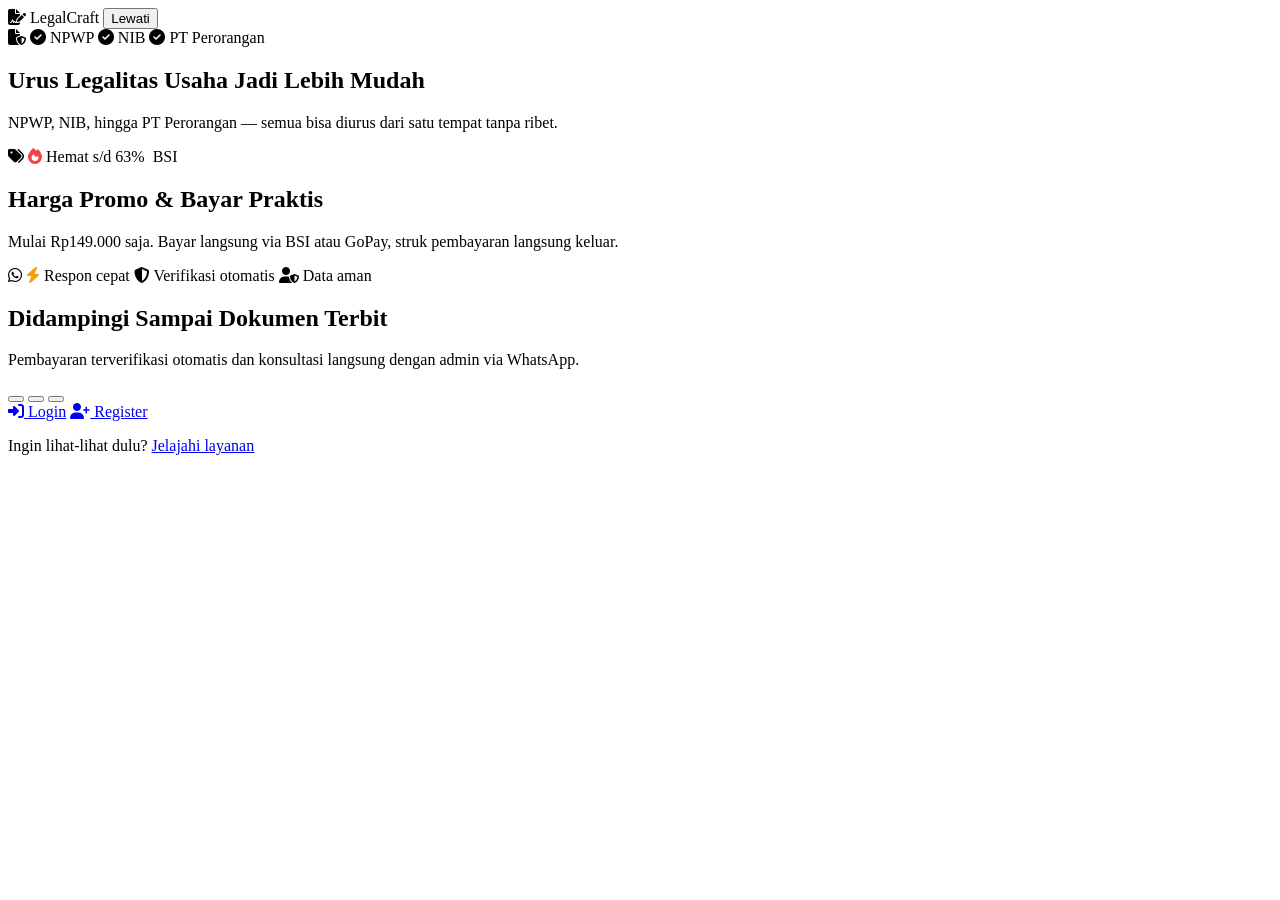
==== src/pages/index.html @ 8e662d5e "Migrasi database Cloudflare D1 ke Supabase (PostgreSQL): schema SQL, backend Hono via Supabase REST," ====
<!DOCTYPE html>
<html lang="id">
<head>
  <meta charset="UTF-8" />
  <meta name="viewport" content="width=device-width, initial-scale=1.0, viewport-fit=cover" />
  <title>LegalCraft — Legalitas Usaha, Lebih Mudah.</title>
  <meta name="description" content="LegalCraft membantu pengurusan NPWP, NIB, dan PT Perorangan secara praktis." />
  <meta name="theme-color" content="#17517E" />
  <link rel="icon" href="data:image/svg+xml,<svg xmlns='http://www.w3.org/2000/svg' viewBox='0 0 64 64'><rect width='64' height='64' rx='14' fill='%2317517E'/><path d='M20 16h14l10 10v22H20z' fill='white'/><path d='M26 36l5 5 9-10' stroke='%2317517E' stroke-width='4' fill='none' stroke-linecap='round' stroke-linejoin='round'/></svg>" />
  <link rel="preconnect" href="https://fonts.googleapis.com" />
  <link rel="preconnect" href="https://fonts.gstatic.com" crossorigin />
  <link href="https://fonts.googleapis.com/css2?family=Inter:wght@400;500;600;700&family=Poppins:wght@500;600;700;800&display=swap" rel="stylesheet" />
  <link href="https://cdn.jsdelivr.net/npm/@fortawesome/fontawesome-free@6.5.2/css/all.min.css" rel="stylesheet" />
  <link href="/static/style.css?v=7" rel="stylesheet" />
  <link href="/static/auth.css?v=7" rel="stylesheet" />
</head>
<body class="app-body">
  <main class="splash" id="splash">
    <div class="hero-bg" aria-hidden="true">
      <span class="blob blob-1"></span><span class="blob blob-2"></span><span class="grid-pattern"></span>
    </div>

    <header class="splash-top">
      <span class="brand">
        <span class="brand-mark"><i class="fa-solid fa-file-signature"></i></span>
        <span class="brand-name">Legal<span>Craft</span></span>
      </span>
      <button type="button" class="splash-skip" id="splash-skip">Lewati</button>
    </header>

    <div class="splash-track" id="splash-track" aria-live="polite">
      <!-- Slide 1 -->
      <section class="slide active" aria-label="Slide 1 dari 3">
        <div class="slide-art" aria-hidden="true">
          <span class="art-circle"></span>
          <span class="art-icon"><i class="fa-solid fa-file-shield"></i></span>
          <span class="art-chip c1"><i class="fa-solid fa-circle-check"></i> NPWP</span>
          <span class="art-chip c2"><i class="fa-solid fa-circle-check"></i> NIB</span>
          <span class="art-chip c3"><i class="fa-solid fa-circle-check"></i> PT Perorangan</span>
        </div>
        <h1>Urus Legalitas Usaha Jadi Lebih Mudah</h1>
        <p>NPWP, NIB, hingga PT Perorangan — semua bisa diurus dari satu tempat tanpa ribet.</p>
      </section>

      <!-- Slide 2 -->
      <section class="slide" aria-label="Slide 2 dari 3">
        <div class="slide-art" aria-hidden="true">
          <span class="art-circle"></span>
          <span class="art-icon"><i class="fa-solid fa-tags"></i></span>
          <span class="art-chip c1"><i class="fa-solid fa-fire" style="color:#EF4444"></i> Hemat s/d 63%</span>
          <span class="art-chip c2"><img src="/static/img/bsi.png" alt="" /> BSI</span>
          <span class="art-chip c3"><img src="/static/img/gopay.png" alt="" /></span>
        </div>
        <h1>Harga Promo &amp; Bayar Praktis</h1>
        <p>Mulai Rp149.000 saja. Bayar langsung via BSI atau GoPay, struk pembayaran langsung keluar.</p>
      </section>

      <!-- Slide 3 -->
      <section class="slide" aria-label="Slide 3 dari 3">
        <div class="slide-art" aria-hidden="true">
          <span class="art-circle"></span>
          <span class="art-icon"><i class="fa-brands fa-whatsapp"></i></span>
          <span class="art-chip c1"><i class="fa-solid fa-bolt" style="color:#F59E0B"></i> Respon cepat</span>
          <span class="art-chip c2"><i class="fa-solid fa-shield-halved"></i> Verifikasi otomatis</span>
          <span class="art-chip c3"><i class="fa-solid fa-user-shield"></i> Data aman</span>
        </div>
        <h1>Didampingi Sampai Dokumen Terbit</h1>
        <p>Pembayaran terverifikasi otomatis dan konsultasi langsung dengan admin via WhatsApp.</p>
      </section>
    </div>

    <footer class="splash-bottom">
      <div class="dots" id="dots" role="tablist" aria-label="Pilih slide">
        <button type="button" class="on" aria-label="Slide 1"></button>
        <button type="button" aria-label="Slide 2"></button>
        <button type="button" aria-label="Slide 3"></button>
      </div>
      <div class="splash-actions">
        <a href="/login" class="btn btn-glass btn-lg"><i class="fa-solid fa-right-to-bracket"></i> Login</a>
        <a href="/register" class="btn btn-white btn-lg"><i class="fa-solid fa-user-plus"></i> Register</a>
      </div>
      <p class="splash-note">Ingin lihat-lihat dulu? <a href="/beranda">Jelajahi layanan</a></p>
    </footer>
  </main>

<script>
(function () {
  const track = document.getElementById('splash-track');
  const slides = Array.from(track.children);
  const dots = Array.from(document.querySelectorAll('#dots button'));
  let i = 0, timer;
  const go = (n) => {
    i = (n + slides.length) % slides.length;
    track.style.transform = `translateX(-${i * 100}%)`;
    slides.forEach((s, k) => s.classList.toggle('active', k === i));
    dots.forEach((d, k) => { d.classList.toggle('on', k === i); d.setAttribute('aria-selected', k === i); });
    document.getElementById('splash-skip').textContent = i === slides.length - 1 ? 'Ke Beranda' : 'Lewati';
  };
  const auto = () => { clearInterval(timer); timer = setInterval(() => go(i + 1), 4500); };
  dots.forEach((d, k) => d.addEventListener('click', () => { go(k); auto(); }));
  document.getElementById('splash-skip').addEventListener('click', () => {
    if (i < slides.length - 1) { go(slides.length - 1); auto(); } else location.href = '/beranda';
  });
  // Swipe (touch & mouse)
  let x0 = null;
  const start = (x) => { x0 = x; };
  const end = (x) => { if (x0 === null) return; const dx = x - x0; if (Math.abs(dx) > 45) { go(i + (dx < 0 ? 1 : -1)); auto(); } x0 = null; };
  track.addEventListener('touchstart', (e) => start(e.touches[0].clientX), { passive: true });
  track.addEventListener('touchend', (e) => end(e.changedTouches[0].clientX));
  track.addEventListener('mousedown', (e) => start(e.clientX));
  window.addEventListener('mouseup', (e) => end(e.clientX));
  document.addEventListener('keydown', (e) => { if (e.key === 'ArrowRight') { go(i + 1); auto(); } if (e.key === 'ArrowLeft') { go(i - 1); auto(); } });
  auto();
})();
</script>


</body>
</html>
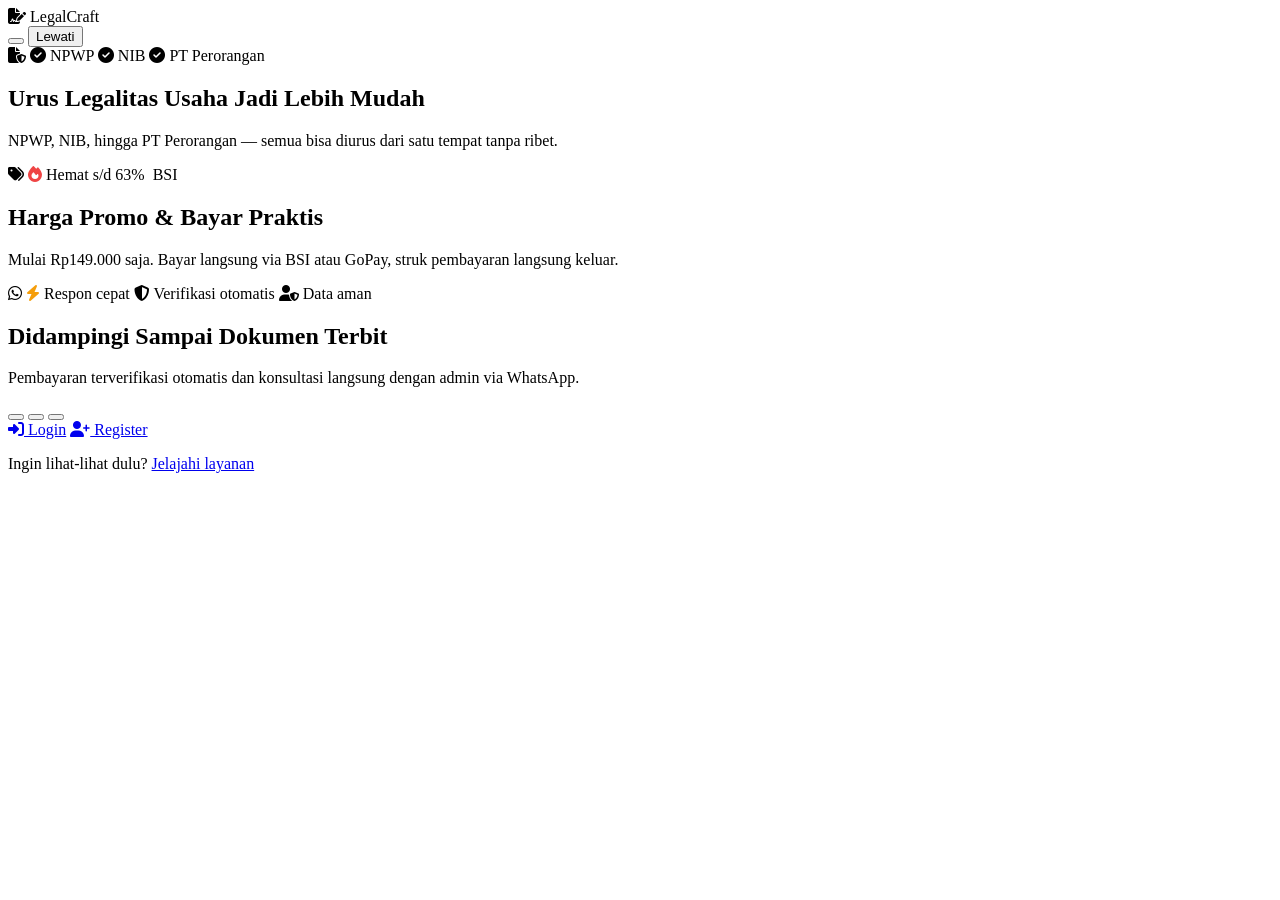
==== commit 2c72fd14: "Profil user tabbed (Profil Saya & Pesananku), light/dark mode, hapus tombol simulasi pembayaran - Ha" ====
--- a/src/pages/index.html
+++ b/src/pages/index.html
@@ -2,6 +2,7 @@
 <html lang="id">
 <head>
   <meta charset="UTF-8" />
+  <script>(function(){try{var t=localStorage.getItem('lc_theme');if(!t)t=window.matchMedia&&matchMedia('(prefers-color-scheme: dark)').matches?'dark':'light';document.documentElement.setAttribute('data-theme',t);}catch(e){}})();</script>
   <meta name="viewport" content="width=device-width, initial-scale=1.0, viewport-fit=cover" />
   <title>LegalCraft — Legalitas Usaha, Lebih Mudah.</title>
   <meta name="description" content="LegalCraft membantu pengurusan NPWP, NIB, dan PT Perorangan secara praktis." />
@@ -11,8 +12,9 @@
   <link rel="preconnect" href="https://fonts.gstatic.com" crossorigin />
   <link href="https://fonts.googleapis.com/css2?family=Inter:wght@400;500;600;700&family=Poppins:wght@500;600;700;800&display=swap" rel="stylesheet" />
   <link href="https://cdn.jsdelivr.net/npm/@fortawesome/fontawesome-free@6.5.2/css/all.min.css" rel="stylesheet" />
-  <link href="/static/style.css?v=7" rel="stylesheet" />
-  <link href="/static/auth.css?v=7" rel="stylesheet" />
+  <link href="/static/style.css?v=8" rel="stylesheet" />
+  <link href="/static/auth.css?v=8" rel="stylesheet" />
+  <link href="/static/theme.css?v=8" rel="stylesheet" />
 </head>
 <body class="app-body">
   <main class="splash" id="splash">
@@ -25,7 +27,10 @@
         <span class="brand-mark"><i class="fa-solid fa-file-signature"></i></span>
         <span class="brand-name">Legal<span>Craft</span></span>
       </span>
-      <button type="button" class="splash-skip" id="splash-skip">Lewati</button>
+      <div class="splash-top-actions">
+        <button type="button" class="theme-toggle sm on-dark" data-theme-toggle aria-label="Ganti tema"></button>
+        <button type="button" class="splash-skip" id="splash-skip">Lewati</button>
+      </div>
     </header>
 
     <div class="splash-track" id="splash-track" aria-live="polite">
@@ -115,5 +120,6 @@
 </script>
 
 
+  <script src="/static/theme.js?v=8"></script>
 </body>
 </html>
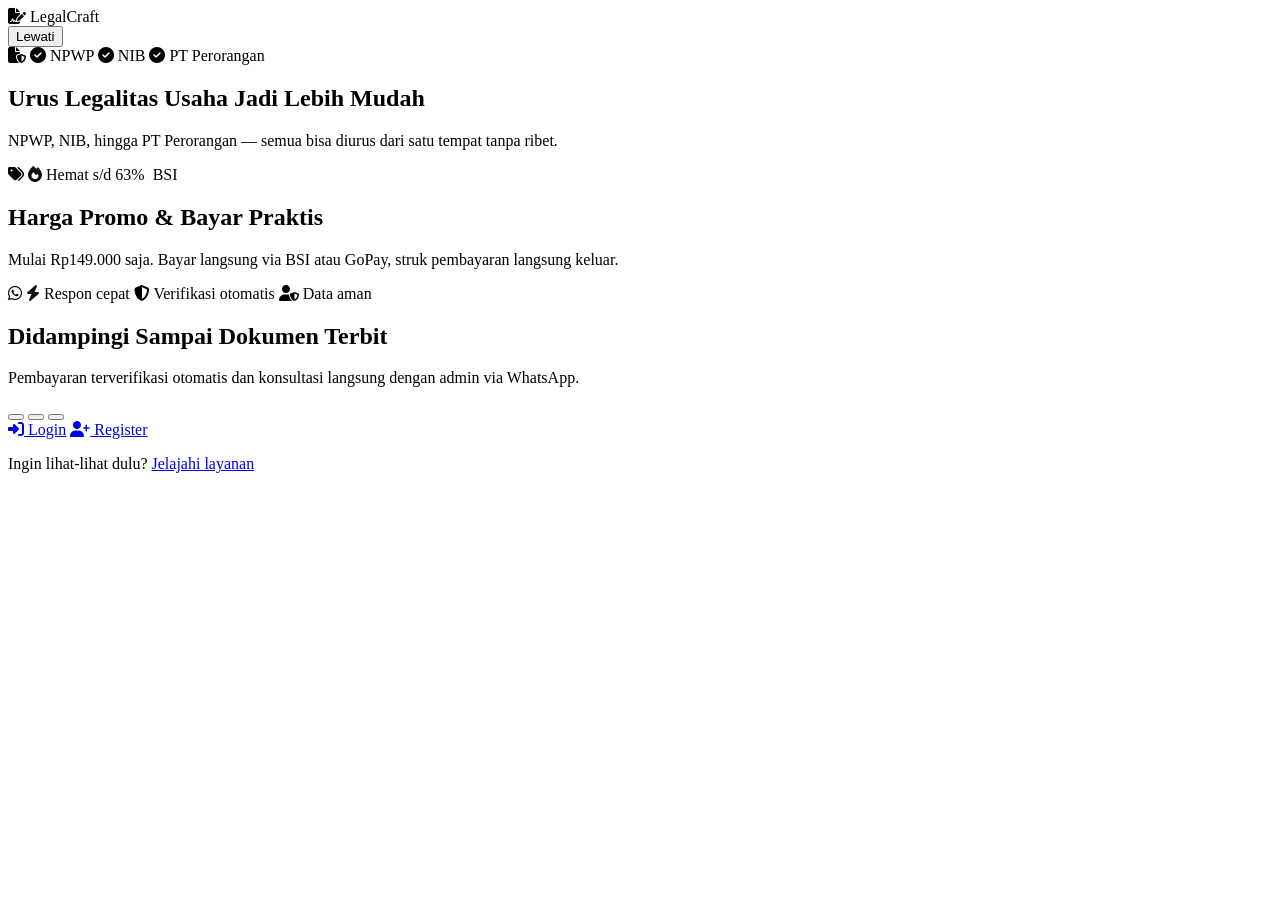
==== commit 74523804: "Redesign: palet 5 warna (#0F0F0F #C7FF2E #2E2E2E #FFFFFF #808080), hapus dark mode, tampilan lebih h" ====
--- a/src/pages/index.html
+++ b/src/pages/index.html
@@ -2,19 +2,18 @@
 <html lang="id">
 <head>
   <meta charset="UTF-8" />
-  <script>(function(){try{var t=localStorage.getItem('lc_theme');if(!t)t=window.matchMedia&&matchMedia('(prefers-color-scheme: dark)').matches?'dark':'light';document.documentElement.setAttribute('data-theme',t);}catch(e){}})();</script>
   <meta name="viewport" content="width=device-width, initial-scale=1.0, viewport-fit=cover" />
   <title>LegalCraft — Legalitas Usaha, Lebih Mudah.</title>
   <meta name="description" content="LegalCraft membantu pengurusan NPWP, NIB, dan PT Perorangan secara praktis." />
-  <meta name="theme-color" content="#17517E" />
-  <link rel="icon" href="data:image/svg+xml,<svg xmlns='http://www.w3.org/2000/svg' viewBox='0 0 64 64'><rect width='64' height='64' rx='14' fill='%2317517E'/><path d='M20 16h14l10 10v22H20z' fill='white'/><path d='M26 36l5 5 9-10' stroke='%2317517E' stroke-width='4' fill='none' stroke-linecap='round' stroke-linejoin='round'/></svg>" />
+  <meta name="theme-color" content="#0F0F0F" />
+  <link rel="icon" href="data:image/svg+xml,<svg xmlns='http://www.w3.org/2000/svg' viewBox='0 0 64 64'><rect width='64' height='64' rx='14' fill='%230F0F0F'/><path d='M20 16h14l10 10v22H20z' fill='%23C7FF2E'/><path d='M26 36l5 5 9-10' stroke='%230F0F0F' stroke-width='4' fill='none' stroke-linecap='round' stroke-linejoin='round'/></svg>" />
   <link rel="preconnect" href="https://fonts.googleapis.com" />
   <link rel="preconnect" href="https://fonts.gstatic.com" crossorigin />
   <link href="https://fonts.googleapis.com/css2?family=Inter:wght@400;500;600;700&family=Poppins:wght@500;600;700;800&display=swap" rel="stylesheet" />
   <link href="https://cdn.jsdelivr.net/npm/@fortawesome/fontawesome-free@6.5.2/css/all.min.css" rel="stylesheet" />
-  <link href="/static/style.css?v=8" rel="stylesheet" />
-  <link href="/static/auth.css?v=8" rel="stylesheet" />
-  <link href="/static/theme.css?v=8" rel="stylesheet" />
+  <link href="/static/style.css?v=9" rel="stylesheet" />
+  <link href="/static/auth.css?v=9" rel="stylesheet" />
+  <link href="/static/palette.css?v=9" rel="stylesheet" />
 </head>
 <body class="app-body">
   <main class="splash" id="splash">
@@ -28,7 +27,6 @@
         <span class="brand-name">Legal<span>Craft</span></span>
       </span>
       <div class="splash-top-actions">
-        <button type="button" class="theme-toggle sm on-dark" data-theme-toggle aria-label="Ganti tema"></button>
         <button type="button" class="splash-skip" id="splash-skip">Lewati</button>
       </div>
     </header>
@@ -52,7 +50,7 @@
         <div class="slide-art" aria-hidden="true">
           <span class="art-circle"></span>
           <span class="art-icon"><i class="fa-solid fa-tags"></i></span>
-          <span class="art-chip c1"><i class="fa-solid fa-fire" style="color:#EF4444"></i> Hemat s/d 63%</span>
+          <span class="art-chip c1"><i class="fa-solid fa-fire" style="color:#0F0F0F"></i> Hemat s/d 63%</span>
           <span class="art-chip c2"><img src="/static/img/bsi.png" alt="" /> BSI</span>
           <span class="art-chip c3"><img src="/static/img/gopay.png" alt="" /></span>
         </div>
@@ -65,7 +63,7 @@
         <div class="slide-art" aria-hidden="true">
           <span class="art-circle"></span>
           <span class="art-icon"><i class="fa-brands fa-whatsapp"></i></span>
-          <span class="art-chip c1"><i class="fa-solid fa-bolt" style="color:#F59E0B"></i> Respon cepat</span>
+          <span class="art-chip c1"><i class="fa-solid fa-bolt" style="color:#0F0F0F"></i> Respon cepat</span>
           <span class="art-chip c2"><i class="fa-solid fa-shield-halved"></i> Verifikasi otomatis</span>
           <span class="art-chip c3"><i class="fa-solid fa-user-shield"></i> Data aman</span>
         </div>
@@ -120,6 +118,5 @@
 </script>
 
 
-  <script src="/static/theme.js?v=8"></script>
 </body>
 </html>
